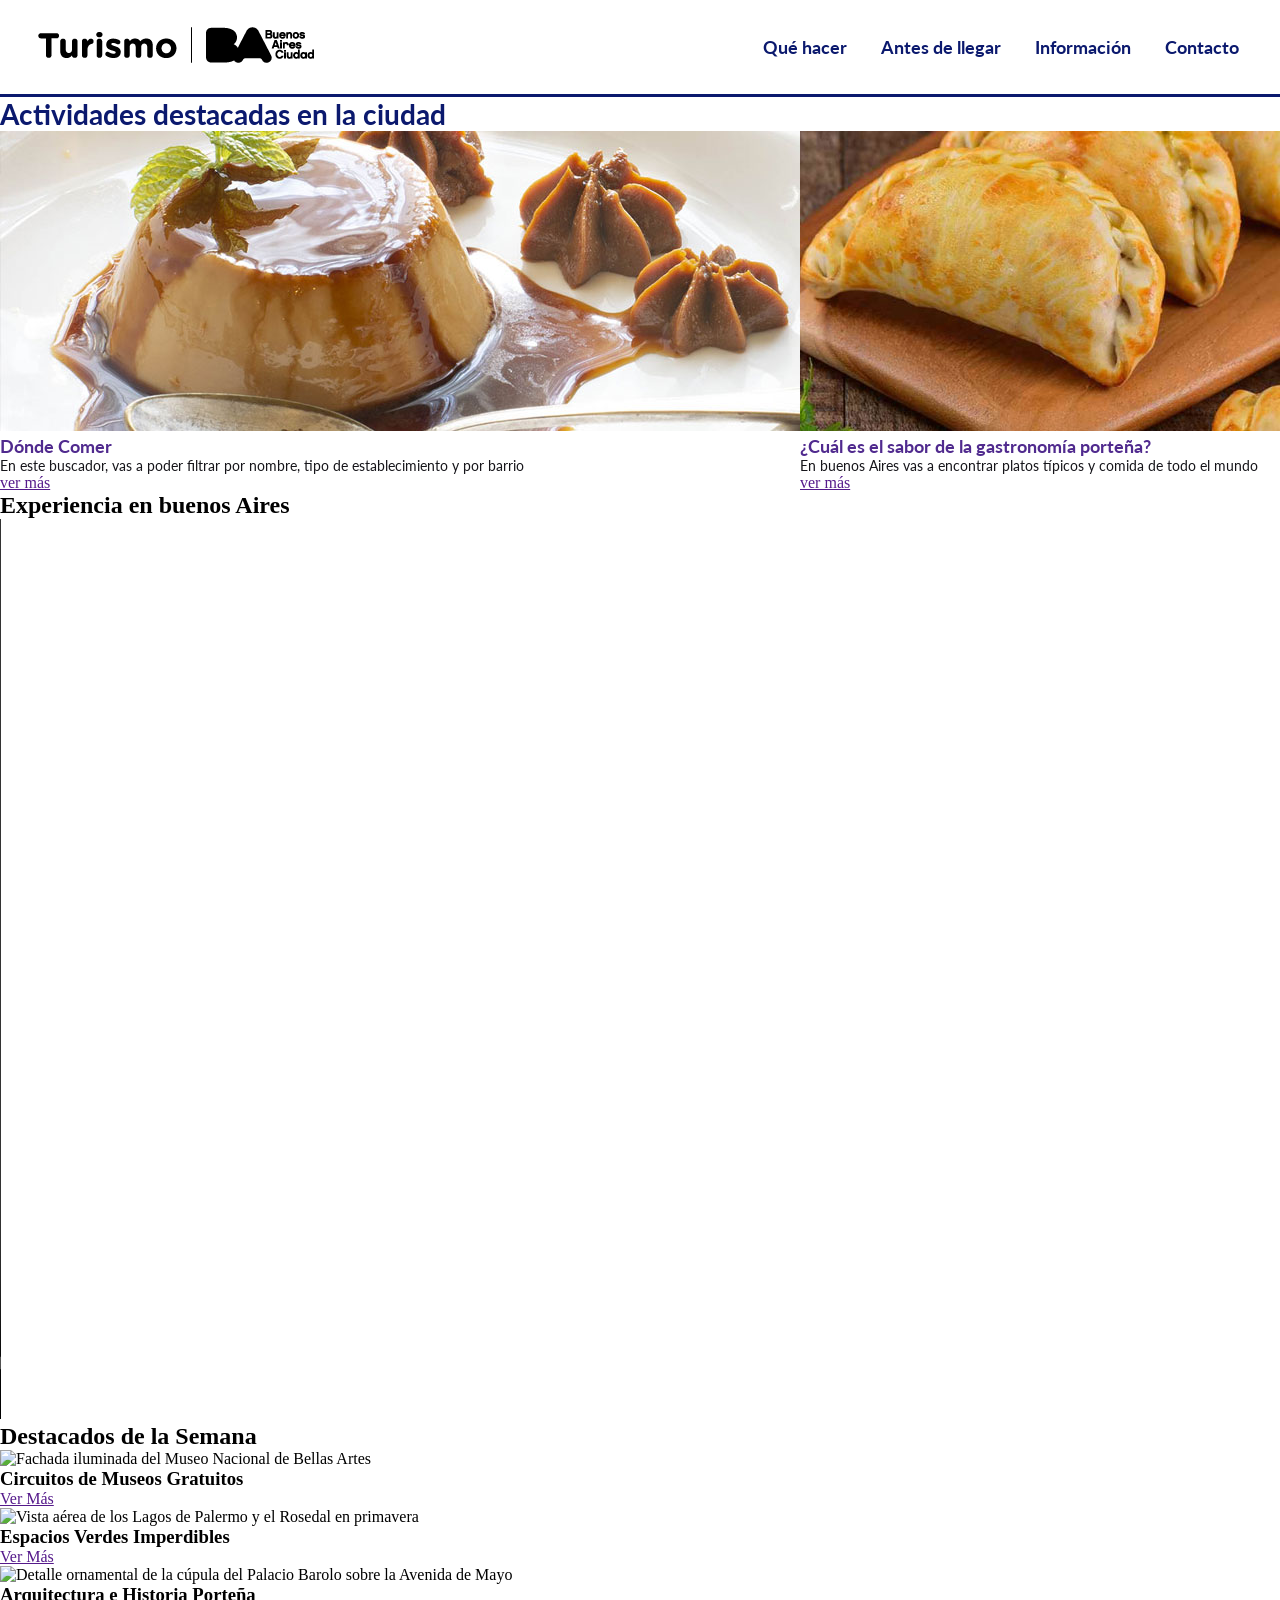
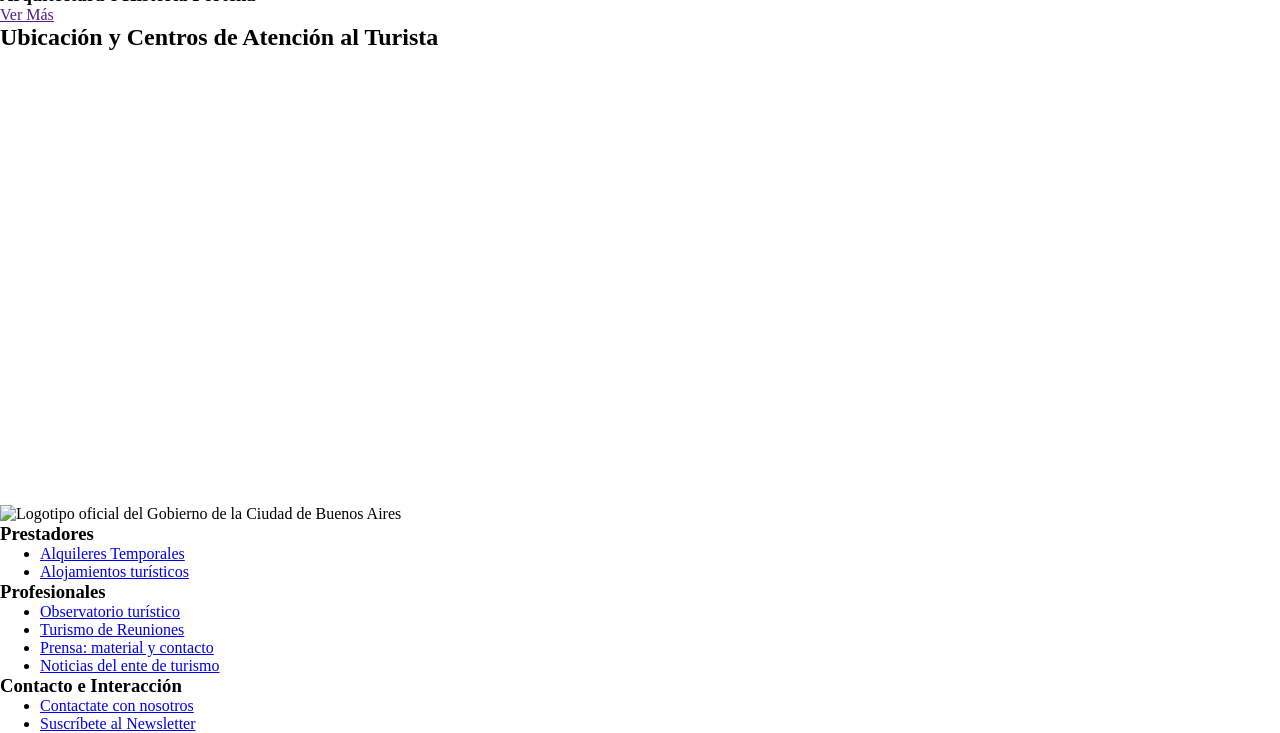
==== ejercicio-3 2/index.html @ 8c250a0f "Add files via upload" ====
<!DOCTYPE html>
<html lang="es">
    <head>
        <meta charset="UTF-8">
        <meta name="viewport" content="width, initial-scale:1.0">
        <title>Turismo Buenos Aires Ciudad - Sitio Oficial de Información Turística</title>
        <meta name="description" content="Descrubí qué hacer en Buenos Aires. información útil antes de llegar, guías de alojamiento, atractivos turísticos, agenda cultural y mapas de la ciudad.">
        <meta name="robots" content="index, follow">
        <link rel="stylesheet" href="style.css">

        <!-- google font-->
        <link rel="preconnect" href="https://fonts.googleapis.com">
        <link rel="preconnect" href="https://fonts.gstatic.com" crossorigin>
        <link href="https://fonts.googleapis.com/css2?family=Lato:ital,wght@0,100;0,300;0,400;0,700;0,900;1,100;1,300;1,400;1,700;1,900&display=swap" rel="stylesheet">
    </head>

    <body>

        <!-- Cabecera principal del sitio -->
        <header id="cabecera-principal">
            <!-- Logo del sitio 
            href-> la dirección a donde voy al dar clic  
            -->
            <a href="index.html" aria-label="Ir a la página de inicio de Turismo de Buenos Aires">
                <img src="assets/arrobaturismo-bac-300x150-negro.png" alt="Logotipo oficial de Turismo Buenos Aires Ciudad">
            </a>

            <!-- Navegador principal -->
            <nav role="navigation" aria-label="Menu principal">
                  <a href="" class="boton-principal">Qué hacer</a>
                  <a href="" class="boton-principal">Antes de llegar</a>
                  <a href="" class="boton-principal">Información</a>
                  <a href="" class="boton-principal">Contacto</a>
            </nav>

        </header>



        <!-- Contenido principal del sitio -->
        <main role="main">

            <h1 class="texto-oculto">Portal de Turismo Oficial de la Ciudad de Buenos Aires</h1>
 
            <!-- Actividades destacadas-->
            <section id="areas-destacadas">
                <h2 class="titulo-principal">Actividades destacadas en la ciudad</h2>
                
                <div class="elements-row">

                    <!-- tarjeta -->
                    <article role="article">
                        <img src="assets/flan-dulce-de-leche.jpg" alt="Flan con Dulce de Leche">
                        <h3 class="titulo-secundario">Dónde Comer</h3>
                        <p class="parrafo">En este buscador, vas a poder filtrar por nombre, tipo de establecimiento y por barrio</p>
                        <a href="" aria-label="Ir al buscador de restaurantes y de comida en Buenos Aires">ver más</a>
                    </article>

                    <!-- tarjeta -->
                    <article role="article">
                        <img src="assets/empanadas-horneadas.jpg" alt="Empanadas porteñas horneadas">
                        <h3 class="titulo-secundario">¿Cuál es el sabor de la gastronomía porteña?</h3>
                        <p class="parrafo">En buenos Aires vas a encontrar platos típicos y comida de todo el mundo</p>
                        <a href="" aria-label="Ver información sobre grastonomía porteña">ver más</a>
                    </article>

                    <!-- tarjeta -->
                    <article role="article">
                        <img src="assets/patio-caballito.jpg" alt="Patio de comida los lecheros en el barrio Caballito">
                        <h3 class="titulo-secundario">Mercados y patios Gastronómicos</h3>
                        <p class="parrafo">Conocé los patios y mercados en donde podés disfrutar de la mejor gastronomía de la ciudad</p>
                        <a href="" aria-label="Ver más información sobre los patios gastronómicos de la ciudad">ver más</a>
                    </article>


                </div>

            </section>
            <!-- Fin de actividades destacadas-->

            <!-- Contenido Multimedia -->
            <section>
                <h2>Experiencia en buenos Aires</h2>
                <div>
                    <video controls autoplay loop width="1600" height="900" aria-label="Video sobre la ciudad de Buenos Aires">
                        <source src="assets/video-buenosaires.mp4" type="video/mp4">
                    </video>
                </div>
            </section>
            <!-- Fin de Contenido Multimedia -->



            <!-- Contenidos Destacados -->
            <section>
                <h2>Destacados de la Semana</h2>
                <div>
                    
                    <!-- Tarjeta Destacada 1 -->
                    <article role="article">
                        <img src="assets/destacado-museos.jpg" alt="Fachada iluminada del Museo Nacional de Bellas Artes" width="400" height="250">
                        <h3>Circuitos de Museos Gratuitos</h3>
                        <a href="" aria-label="Ver más sobre los circuitos de museos gratuitos">Ver Más</a>
                    </article>

                    <!-- Tarjeta Destacada 2 -->
                    <article role="article">
                        <img src="assets/destacado-parques.jpg" alt="Vista aérea de los Lagos de Palermo y el Rosedal en primavera" width="400" height="250">
                        <h3>Espacios Verdes Imperdibles</h3>
                        <a href="" aria-label="Ver más sobre los espacios verdes imperdibles">Ver Más</a>
                    </article>

                    <!-- Tarjeta Destacada 3 -->
                    <article role="article">
                        <img src="assets/destacado-arquitectura.jpg" alt="Detalle ornamental de la cúpula del Palacio Barolo sobre la Avenida de Mayo" width="400" height="250">
                        <h3>Arquitectura e Historia Porteña</h3>
                        <a href="" aria-label="Ver más sobre la arquitectura e historia porteña">Ver Más</a>
                    </article>

                </div>
            </section>


            <!-- Ubicación Geográfica -->
            <section aria-labelledby="titulo-mapa">
                <h2 id="titulo-mapa">Ubicación y Centros de Atención al Turista</h2>
                <div class="map-container">
                    <iframe 
                        src="https://www.google.com/maps/embed?pb=!1m18!1m12!1m3!1d3284.016713276842!2d-58.3841507!3d-34.6037389!2m3!1f0!2f0!3f0!3m2!1i1024!2i768!4f13.1!3m3!1m2!1s0x95bccacf954f91d5%3A0x67ef08c262f8f742!2sObelisco!5e0!3m2!1ses!2sar!4v1700000000000!5m2!1ses!2sar" 
                        width="100%" 
                        height="450" 
                        style="border:0;" 
                        allowfullscreen="" 
                        loading="lazy" 
                        referrerpolicy="no-referrer-when-downgrade"
                        title="Mapa interactivo de la Ciudad de Buenos Aires con la ubicación del Obelisco y centros de atención turística">
                    </iframe>
                </div>
            </section>

        </main>

        <!-- Pie de Página Institucional -->
    <footer role="contentinfo">

            <!-- Identificador Institucional del Footer -->
            <div class="footer-brand">
                <img src="img/logo-buenos-aires-ciudad.svg" alt="Logotipo oficial del Gobierno de la Ciudad de Buenos Aires" width="200" height="60">
            </div>

            <!-- Columnas de Enlaces del Footer -->
            <div>
                
                <!-- Lista 1: Prestadores -->
                <nav>
                    <h3 id="footer-prestadores">Prestadores</h3>
                    <ul>
                        <li><a href="/alquileres-temporales">Alquileres Temporales</a></li>
                        <li><a href="/alojamientos-turisticos">Alojamientos turísticos</a></li>
                    </ul>
                </nav>

                <!-- Lista 2: Profesionales -->
                <nav>
                    <h3 id="footer-profesionales">Profesionales</h3>
                    <ul>
                        <li><a href="/observatorio-turistico">Observatorio turístico</a></li>
                        <li><a href="/turismo-reuniones">Turismo de Reuniones</a></li>
                        <li><a href="/prensa-contacto">Prensa: material y contacto</a></li>
                        <li><a href="/noticias-ente">Noticias del ente de turismo</a></li>
                    </ul>
                </nav>

                <!-- Lista 3: Interacción y Contacto -->
                <nav>
                    <h3 id="footer-contacto">Contacto e Interacción</h3>
                    <ul>
                        <li><a href="/contactate-con-nosotros">Contactate con nosotros</a></li>
                        <li><a href="/suscribete-newsletter" aria-label="Ir al formulario para suscribirse al Newsletter oficial">Suscríbete al Newsletter</a></li>
                    </ul>
                </nav>

            </div>
    </footer>

    </body>

</html>
---- ejercicio-3 2/style.css ----
/*INDICE DE ESTILOS

0.Generales
1.Tipografías
2.Header/cabecera
3.Enlaces/Botones
4.Areas destacadas
*/

/*0.Generales -colores*/
*{
    margin:0;
    padding 0;
    box-sizing: border-box;
}

:root   {

    --color-principal: rgb(11, 25, 110);
    --color-acento: rgb(80, 42, 142);
    --color-tercer: rgb(81, 126, 194);
    --color-parrafo: rgb(22, 21, 26);
}

.elements-row  {
    display: flex;
}

/*1. Tipografías*/

.titulo-principal   {
  font-family: "Lato", sans-serif;
  font-weight: 700;
  font-style: normal;
  font-size: 28px;
  color: var(--color-principal);
}
.titulo-secundario  {
    font-family: "Lato", sans-serif;
  font-weight: 700;
  font-style: normal;
  font-size: 18px;
  color: var(--color-acento);
}

.parrafo    {
    font-family: "Lato", sans-serif;
  font-weight: 400;
  font-style: normal;
  font-size: 14px;
  color: var(--color-parrafo);
}
.texto-oculto   {
    display: none;
}

/* 2. Header/cabecera*/
#cabecera-principal {
    
    padding: 20px 2% 20px 2%;
    display: flex;
    flex-wrap: nowrap;
    align-items: center;
    justify-content: space-between;
    border-bottom: 3px solid var(--color-principal);

}


    
/* 3. Enlaces / Botones*/
.boton-principal {
    /*fuente*/
  font-family: "Lato", sans-serif;
  font-weight: 700;
  font-style: normal;
  font-size: 18px;
  color: var(--color-principal);
  /*quito la linea inferior*/
  text-decoration: none;
  /*asigno cuerpo medio del relleno*/
  padding: 8px 15px 8px 15px;
  border-radius: 3px;

}

.boton-principal:hover  {
    color: rgb(255, 255, 255);
    background-color: var(--color-principal);
    /*animo el paso del mouse*/
    transition: all linear 0.3s;
}


@media only screen and (max-width: 600px)  {

    #cabecera-principal{
        flex-direction: column;
    }
    nav[role=navigation]    {
        width: 100%;
    }
    .boton-principal    {
        display: block;
        width: 96%;
        margin: 5px 2% 0 2%;
        text-align: center;
        border-bottom: 1px var(--color-principal);
        border-radius: 0;
    }
}

/*areas destacadas*/
#areas-destacadas div(
        
)
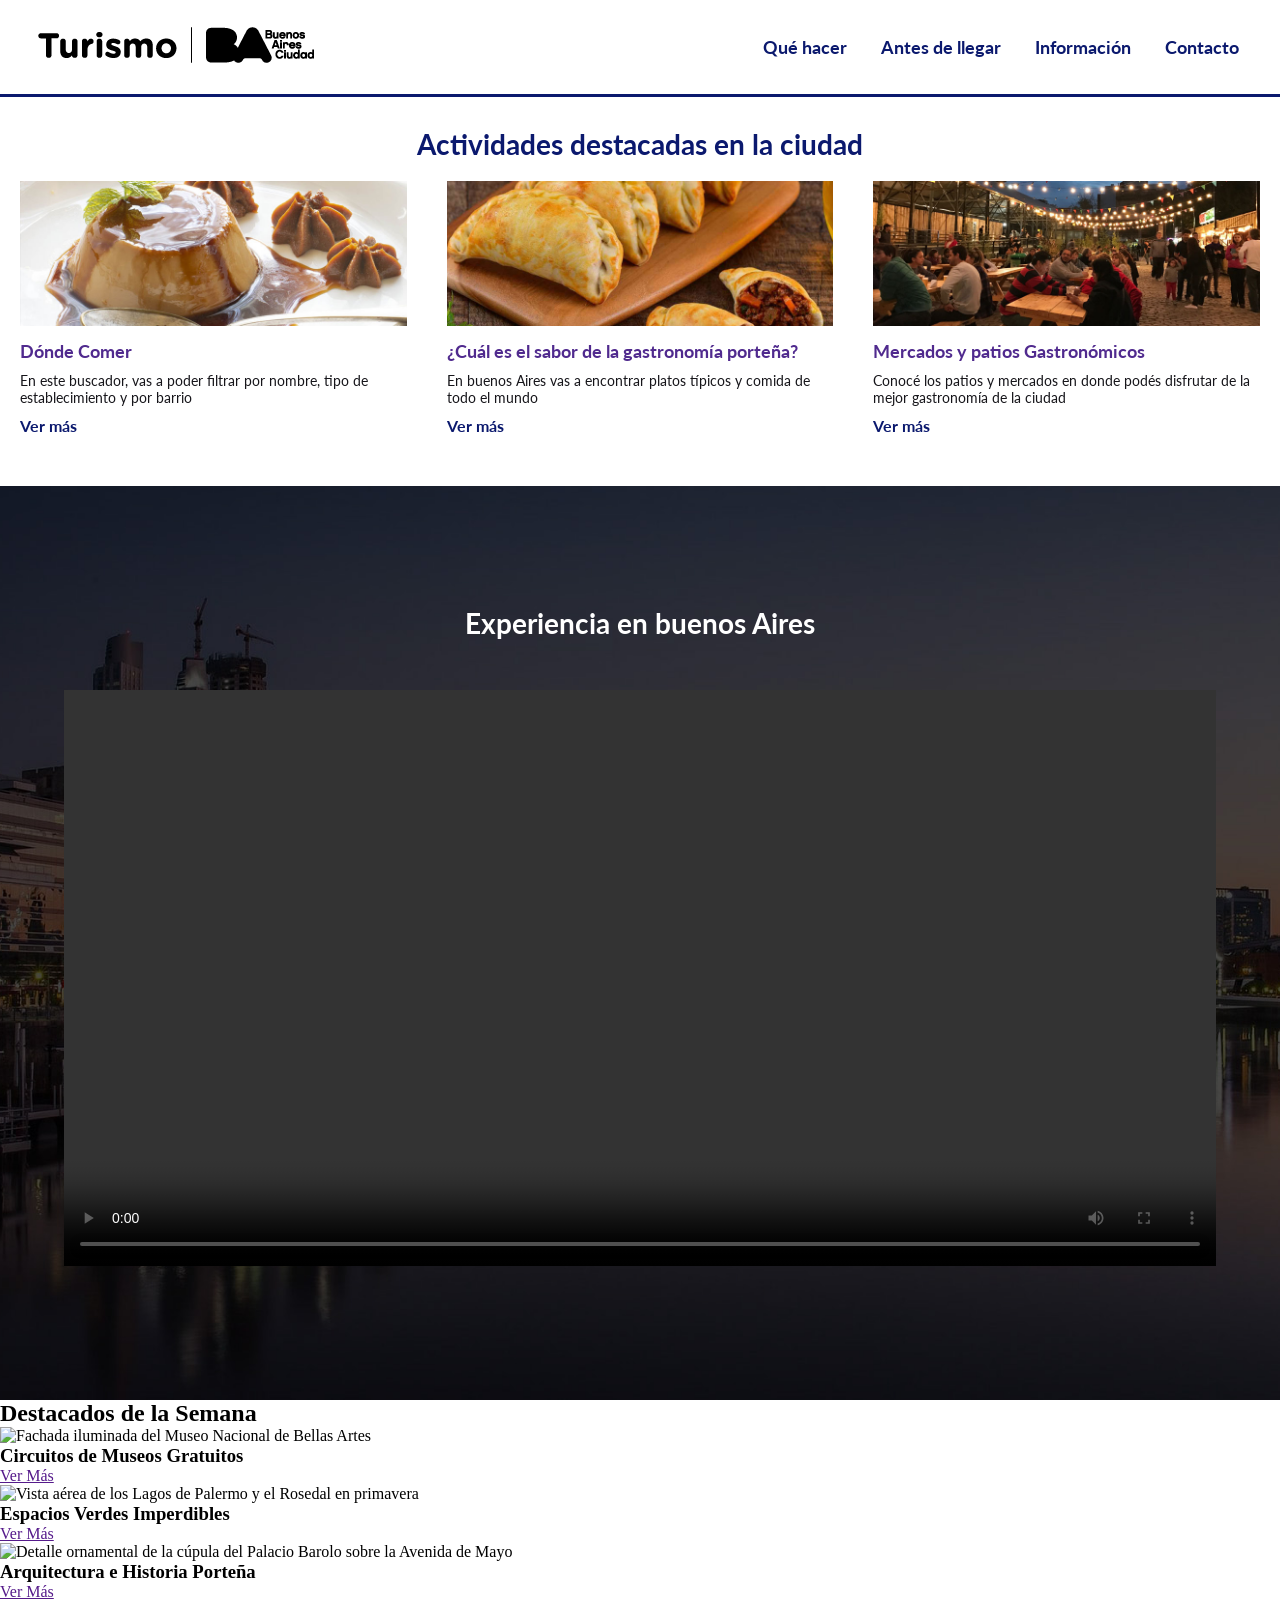
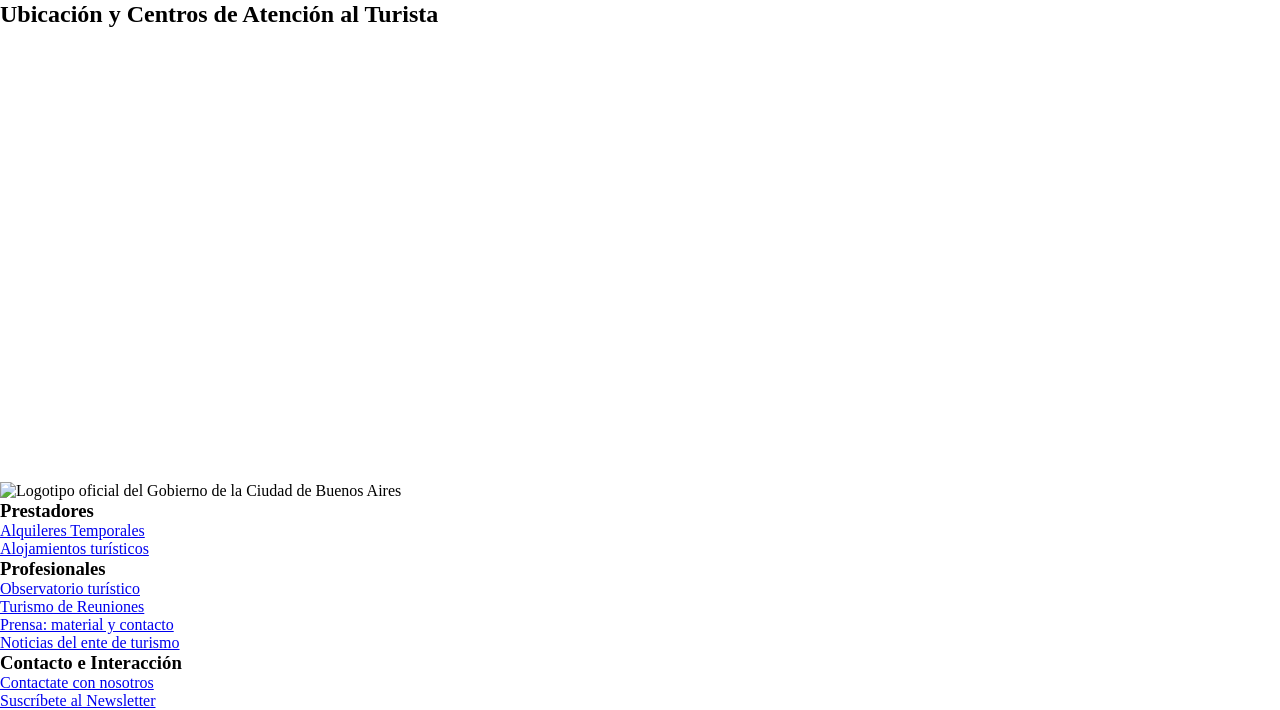
==== commit b16c75a5: "Add files via upload" ====
--- a/ejercicio-3 2/index.html
+++ b/ejercicio-3 2/index.html
@@ -49,27 +49,27 @@
                 <div class="elements-row">
 
                     <!-- tarjeta -->
-                    <article role="article">
+                    <article role="article" class="articulo-index">
                         <img src="assets/flan-dulce-de-leche.jpg" alt="Flan con Dulce de Leche">
                         <h3 class="titulo-secundario">Dónde Comer</h3>
                         <p class="parrafo">En este buscador, vas a poder filtrar por nombre, tipo de establecimiento y por barrio</p>
-                        <a href="" aria-label="Ir al buscador de restaurantes y de comida en Buenos Aires">ver más</a>
+                        <a href="" aria-label="Ir al buscador de restaurantes y de comida en Buenos Aires" class="boton-ver-mas">Ver más</a>
                     </article>
 
                     <!-- tarjeta -->
-                    <article role="article">
+                    <article role="article" class="articulo-index">
                         <img src="assets/empanadas-horneadas.jpg" alt="Empanadas porteñas horneadas">
                         <h3 class="titulo-secundario">¿Cuál es el sabor de la gastronomía porteña?</h3>
                         <p class="parrafo">En buenos Aires vas a encontrar platos típicos y comida de todo el mundo</p>
-                        <a href="" aria-label="Ver información sobre grastonomía porteña">ver más</a>
+                        <a href="" aria-label="Ver información sobre grastonomía porteña" class="boton-ver-mas">Ver más</a>
                     </article>
 
                     <!-- tarjeta -->
-                    <article role="article">
+                    <article role="article" class="articulo-index">
                         <img src="assets/patio-caballito.jpg" alt="Patio de comida los lecheros en el barrio Caballito">
                         <h3 class="titulo-secundario">Mercados y patios Gastronómicos</h3>
                         <p class="parrafo">Conocé los patios y mercados en donde podés disfrutar de la mejor gastronomía de la ciudad</p>
-                        <a href="" aria-label="Ver más información sobre los patios gastronómicos de la ciudad">ver más</a>
+                        <a href="" aria-label="Ver más información sobre los patios gastronómicos de la ciudad" class="boton-ver-mas">Ver más</a>
                     </article>
 
 
@@ -79,10 +79,10 @@
             <!-- Fin de actividades destacadas-->
 
             <!-- Contenido Multimedia -->
-            <section>
-                <h2>Experiencia en buenos Aires</h2>
+            <section id="area-experiencia">
+                <h2 class="titulo-principal2">Experiencia en buenos Aires</h2>
                 <div>
-                    <video controls autoplay loop width="1600" height="900" aria-label="Video sobre la ciudad de Buenos Aires">
+                    <video controls autoplay loop width="90%" height="auto" aria-label="Video sobre la ciudad de Buenos Aires">
                         <source src="assets/video-buenosaires.mp4" type="video/mp4">
                     </video>
                 </div>
--- a/ejercicio-3 2/style.css
+++ b/ejercicio-3 2/style.css
@@ -5,14 +5,26 @@
 2.Header/cabecera
 3.Enlaces/Botones
 4.Areas destacadas
+5.Area experiencia
 */
 
 /*0.Generales -colores*/
 *{
     margin:0;
-    padding 0;
+    padding: 0;
     box-sizing: border-box;
 }
+
+img{
+    width: 100%;
+
+}
+
+.elements-row   {
+    display: flex;
+    justify-content: space-around;
+}
+
 
 :root   {
 
@@ -22,9 +34,7 @@
     --color-parrafo: rgb(22, 21, 26);
 }
 
-.elements-row  {
-    display: flex;
-}
+
 
 /*1. Tipografías*/
 
@@ -34,6 +44,8 @@
   font-style: normal;
   font-size: 28px;
   color: var(--color-principal);
+  text-align: center;
+
 }
 .titulo-secundario  {
     font-family: "Lato", sans-serif;
@@ -92,7 +104,72 @@
 }
 
 
+
+/*areas destacadas*/
+#areas-destacadas{
+    padding: 30px 0;
+}
+
+.articulo-index {
+    padding: 20px;
+
+}
+
+.articulo-index *{
+margin: 0 0 10px 0;
+}
+
+.boton-ver-mas{   
+font-family: "Lato", sans-serif;
+  font-weight: 700;
+  font-style: normal;
+  font-size: 16px;
+  color: var(--color-principal); 
+  text-decoration: none;
+  padding: 6px 10px 6px 10px;
+  border-radius: 3px;
+  padding: 6px 10px 6px 0;
+  transition: all linear 0.3s;
+}
+
+
+.boton-ver-mas:hover    {
+    color: white;
+    background-color: var(--color-principal);
+    padding: 6px 10px 6px 10px;
+}
+
+/*area experiemcias*/
+#area-experiencia{
+    padding: 100px 0;
+    background: url(assets/fondo-video.jpg) center center no-repeat rgba(0, 0, 0);
+    background-size: cover;
+}
+
+#area-experiencia video {
+    margin: 30px 5%;
+}
+
+
+.titulo-principal2   {
+  font-family: "Lato", sans-serif;
+  font-weight: 700;
+  font-style: normal;
+  font-size: 28px;
+  color: white;
+  text-align: center;
+  padding: 20px;
+
+}
+
 @media only screen and (max-width: 600px)  {
+
+.elements-row  {
+    flex-direction: column;
+    align-items: center;
+    
+    }
+
 
     #cabecera-principal{
         flex-direction: column;
@@ -109,8 +186,3 @@
         border-radius: 0;
     }
 }
-
-/*areas destacadas*/
-#areas-destacadas div(
-        
-)
